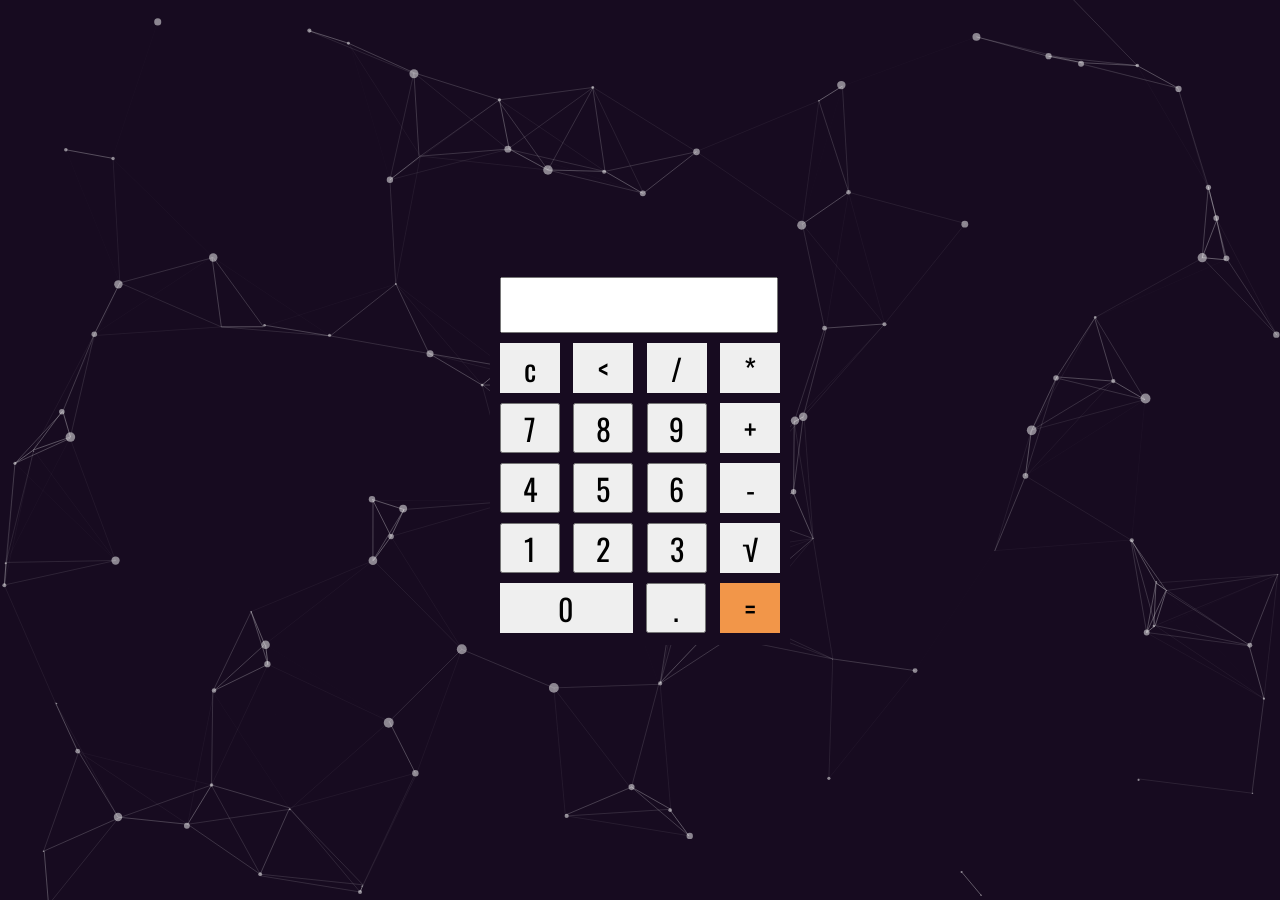
==== index.html @ 5e7b5302 "first commit" ====
<!DOCTYPE html>
<html lang="pt-br">
  <head>
  	<title>Calculadora</title>
    <meta http-equiv="content-type" content="text/html; charset=UTF-8" />
    <script src="https://code.jquery.com/jquery-3.5.1.min.js" integrity="sha256-9/aliU8dGd2tb6OSsuzixeV4y/faTqgFtohetphbbj0=" crossorigin="anonymous"></script>
    <link rel="stylesheet" type="text/css" href="style/main.css" />

    <link  href="https://fonts.googleapis.com/css2?family=Oswald:wght@200&display=block" rel="stylesheet">
    <link rel="stylesheet" media="screen" href="style/style.css">
  </head>
  <body>
  	<div class="preloader">
  		<div class="texto-load"><p>CALCULADORA</p><div class="nome">por William R. Raymundo</div>
  			<div class="spiner"></div>
  		</div>
  	</div>

  	<div class="body">
  		<div class="calculadora">
  			<table>
  				<tr>
  					<td>
  						<div class="history" id="history"></div>
  					</td>
  				</tr>
  				<tr>
  					<td>
  						<form name='form'>
  						<input name='visor'  class='visor' value="">
  					</form>
  					</td>
  				</tr>
  				<tr>
  					<td>
  						<input type='button' class='button_esp' id="resetar" value="c">
  						<input type='button' class='button_esp'	id="apagar"   value="<">
  						<input type='button' class='button_esp'	id="divi" value="/">
  						<input type='button' class='button_esp' id="multi"   value="*">
  						</td>
  					</tr>
  				<tr>
  					<td>
  						<input type='button' class='button' onclick='insert(7)' value="7">
  						<input type='button' class='button' onclick='insert(8)' value="8">
  						<input type='button' class='button' onclick='insert(9)' value="9">
  						<input type='button' class='button_esp' id="soma"  value="+">
  					</td>
  				</tr>
  				<tr>
  					<td>
  						<input type='button' class='button' onclick='insert(4)' value="4">
  						<input type='button' class='button' onclick='insert(5)' value="5">
  						<input type='button' class='button' onclick='insert(6)' value="6">
  						<input type='button' class='button_esp' id="subt"  value="-">
  					</td>
  				</tr>
  				<tr>
  					<td>
  						<input type='button' class='button' onclick='insert(1)' value="1">
  						<input type='button' class='button' onclick='insert(2)' value="2">
  						<input type='button' class='button' onclick='insert(3)' value="3">
  						<input type='button' class='button_esp' id="soma" value="√">
  					</td>
  				</tr>

  				<tr>
  					<td>
  						<input type='button' class='button_zero' onclick='insert(0)' value="0">
  						<input type='button' class='button' onclick='insert(".")' value=".">
  						<input type='button' class='button_igual' id="result" value="=">
  					</td>
  				</tr>
  			</table>
  		</div>
  		<!--<img src="https://picsum.photos/300/300/?random" /> -->
  	</div>

     <!-- particles.js container -->
<div id="particles-js"></div>

<!-- scripts -->
<script src="script/particles.min.js"></script>
<script src="script/app.js"></script>
<script src="script/js.js"></script>





    <script>
        $(window).on("load",function(){
          $(".preloader").delay(500).fadeOut("slow");
        });
    </script> 
  </body>
</html>
---- style/main.css ----
body { overflow-x: hidden; 
overflow-y: hidden}

.body{
    position: absolute;
    display: flex;
    align-items: center;
justify-content: center;
    height: 100%;
width: 100%;
}
.preloader{
    z-index: 999;
    position: absolute;
background-color: #170b20;
display: flex;
align-items: center;
justify-content: center;
height: 100%;
width: 100%;
color:#e4e4e4;
}


.texto-load{
    display: inline-block;
  
    text-align: center;
    font-family: 'Oswald', sans-serif;



}
.texto-load p{
    height: 90PX;
    font-size: 90px;

}
.nome{
    height: 30PX;
   padding: 20px;
    font-size: 20px;

}
.spiner{

    margin: 0 auto;
    height: 60px;
    width: 60px;
    border: 8px solid #e4e4e4;
    border-left-color: #8959ae;
    border-radius: 50%;
    animation: spin 0.9s linear infinite;
}

@keyframes spin{
    to {transform: rotate(360deg);}
}
 /*Calculadora*/

.body .calculadora{
    width: 300px;
    height: 390px;
    background-color:#170b20; 
  
    display: flex;
    align-items: center;
justify-content: center;

}
.button{
    font-family: 'Oswald', sans-serif;
    margin:5px;
    width: 60px;
    height: 50px;
    font-size: 30px;
}

.button:hover{
    background-color:#8959ae;
    border: none;

}
.button_igual{
     font-family: 'Oswald', sans-serif;
    margin:5px;
    width: 60px;
    height: 50px;
    font-size: 30px;
    background-color:#f29649;
    border: none;
}
.button_igual:hover{
    background-color:#f24955;
    border: none;
}

.button_esp{
     font-family: 'Oswald', sans-serif;
    margin:5px;
    width: 60px;
    height: 50px;
    font-size: 30px;
    border: none;
}
.button_esp:hover{
    background-color:#f24955;
    border: none;
}

.button_zero{
    font-family: 'Oswald', sans-serif;
    margin:5px;
    width: 133px;
    height: 50px;
    font-size: 30px;
    border: none;
}

.button_zero:hover{
    background-color:#8959ae;
    border: none;
}

.visor{
    font-family: 'Oswald', sans-serif;
    margin:5px;
    width: 270px;
    height: 50px;
    font-size: 30px;
}
.history{
    width: 270px;
    height: 10px;
    font-size: 10px;
    font-family: 'Oswald', sans-serif;
    color:#e4e4e4;
}
---- style/style.css ----
/* =============================================================================
   HTML5 CSS Reset Minified - Eric Meyer
   ========================================================================== */

html,body,div,span,object,iframe,h1,h2,h3,h4,h5,h6,p,blockquote,pre,abbr,address,cite,code,del,dfn,em,img,ins,kbd,q,samp,small,strong,sub,sup,var,b,i,dl,dt,dd,ol,ul,li,fieldset,form,label,legend,table,caption,tbody,tfoot,thead,tr,th,td,article,aside,canvas,details,figcaption,figure,footer,header,hgroup,menu,nav,section,summary,time,mark,audio,video{margin:0;padding:0;border:0;outline:0;font-size:100%;vertical-align:baseline;background:transparent}
body{line-height:1}
article,aside,details,figcaption,figure,footer,header,hgroup,menu,nav,section{display:block}
nav ul{list-style:none}
blockquote,q{quotes:none}
blockquote:before,blockquote:after,q:before,q:after{content:none}
a{margin:0;padding:0;font-size:100%;vertical-align:baseline;background:transparent;text-decoration:none}
mark{background-color:#ff9;color:#000;font-style:italic;font-weight:bold}
del{text-decoration:line-through}
abbr[title],dfn[title]{border-bottom:1px dotted;cursor:help}
table{border-collapse:collapse;border-spacing:0}
hr{display:block;height:1px;border:0;border-top:1px solid #ccc;margin:1em 0;padding:0}
input,select{vertical-align:middle}
li{list-style:none}


/* =============================================================================
   My CSS
   ========================================================================== */

/* ---- base ---- */

html,body{ 
	width:100%;
	height:100%;
	background:#111;
}

html{
  -webkit-tap-highlight-color: rgba(0, 0, 0, 0);
}

body{
  font:normal 75% Arial, Helvetica, sans-serif;
}

canvas{
  display:block;
  vertical-align:bottom;
}

#particles-js{
  width: 100%;
  height: 100%;
  background-color: #170b20;
  background-image: url('');
  background-size: cover;
  background-position: 50% 50%;
  background-repeat: no-repeat;
}
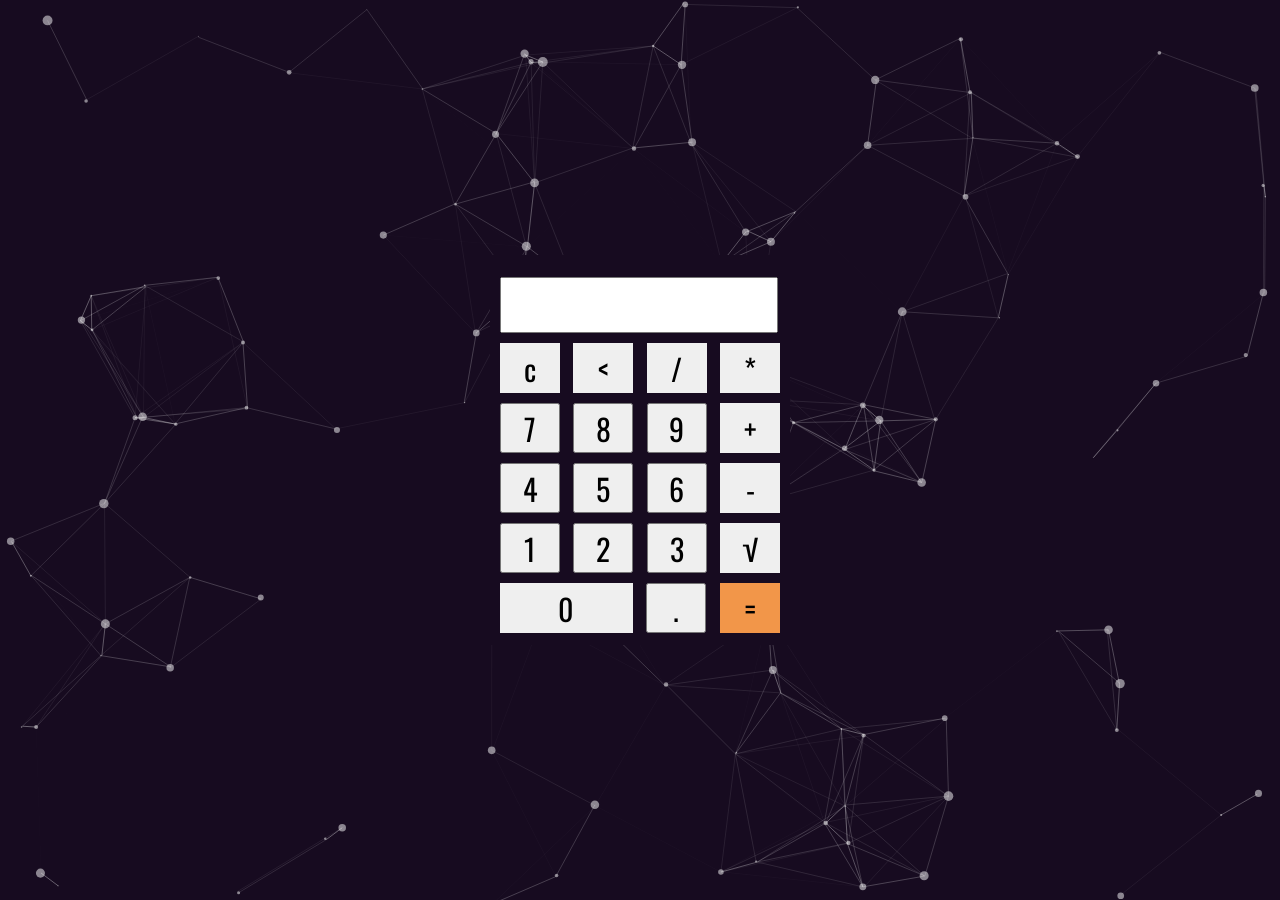
==== commit cb926d27: "Primeiro envio" ====
--- a/index.html
+++ b/index.html
@@ -27,7 +27,7 @@
   				<tr>
   					<td>
   						<form name='form'>
-  						<input name='visor'  class='visor' value="">
+  						<input name='visor' id="verificar" class='visor' value="">
   					</form>
   					</td>
   				</tr>
@@ -60,7 +60,7 @@
   						<input type='button' class='button' onclick='insert(1)' value="1">
   						<input type='button' class='button' onclick='insert(2)' value="2">
   						<input type='button' class='button' onclick='insert(3)' value="3">
-  						<input type='button' class='button_esp' id="soma" value="√">
+  						<input type='button' class='button_esp' id="raiz" value="√">
   					</td>
   				</tr>
 
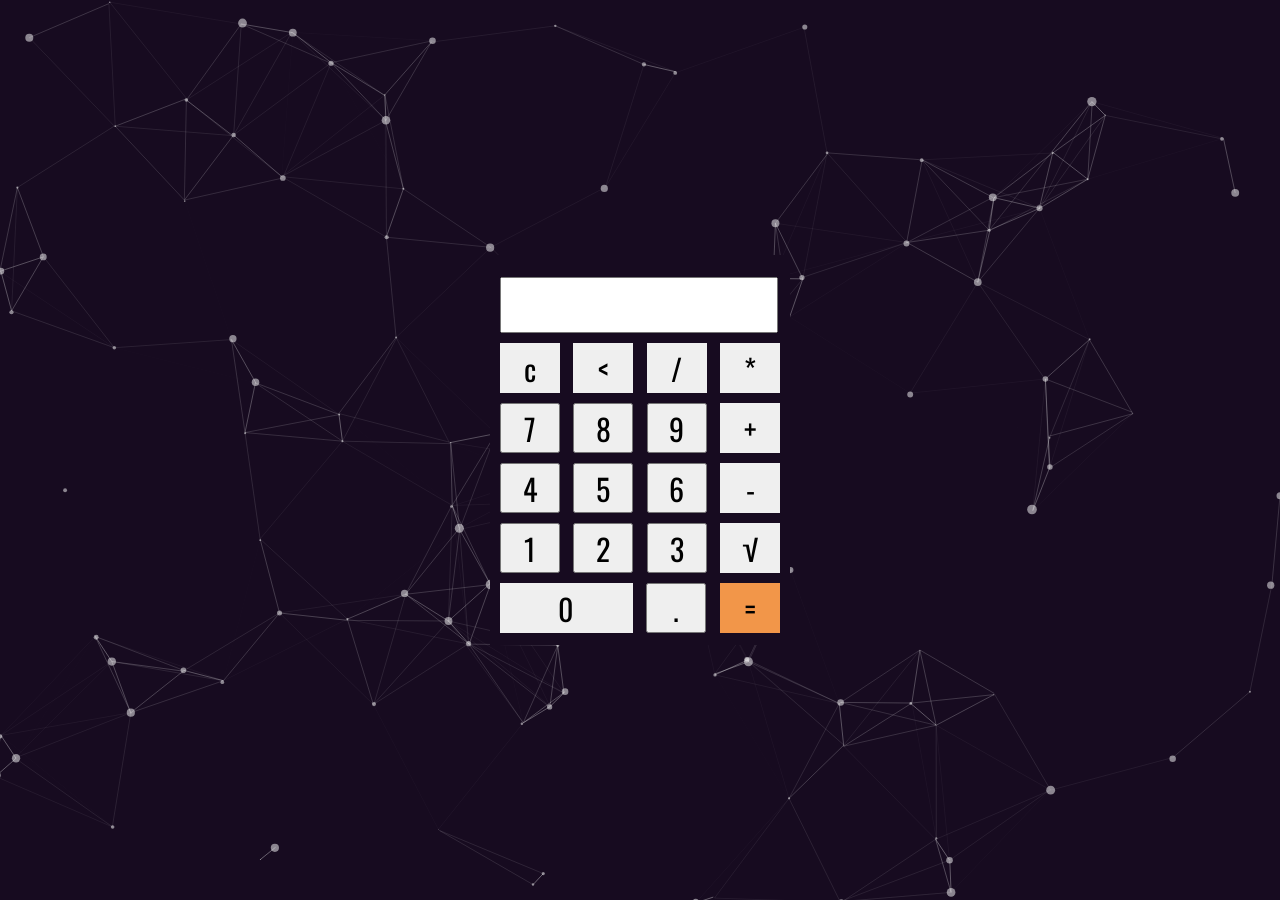
==== commit a89e7b17: "Fix: Ajuste na estrutura do HTML" ====
--- a/index.html
+++ b/index.html
@@ -1,97 +1,91 @@
 <!DOCTYPE html>
 <html lang="pt-br">
-  <head>
-  	<title>Calculadora</title>
-    <meta http-equiv="content-type" content="text/html; charset=UTF-8" />
-    <script src="https://code.jquery.com/jquery-3.5.1.min.js" integrity="sha256-9/aliU8dGd2tb6OSsuzixeV4y/faTqgFtohetphbbj0=" crossorigin="anonymous"></script>
-    <link rel="stylesheet" type="text/css" href="style/main.css" />
+<head>
+  <meta charset="UTF-8">
+  <meta http-equiv="X-UA-Compatible" content="IE=edge">
+  <meta name="viewport" content="width=device-width, initial-scale=1.0">
+  <title>Calculadora</title>
+  <link rel="stylesheet" href="https://fonts.googleapis.com/css2?family=Oswald:wght@200&display=block">
+  <link rel="stylesheet" href="style/main.css">
+  <link rel="stylesheet" href="style/style.css">
+</head>
+<body>
+  <div class="preloader">
+    <div class="texto-load">
+      <p>CALCULADORA</p>
+      <div class="nome">por William R. Raymundo</div>
+      <div class="spiner"></div>
+    </div>
+  </div>
 
-    <link  href="https://fonts.googleapis.com/css2?family=Oswald:wght@200&display=block" rel="stylesheet">
-    <link rel="stylesheet" media="screen" href="style/style.css">
-  </head>
-  <body>
-  	<div class="preloader">
-  		<div class="texto-load"><p>CALCULADORA</p><div class="nome">por William R. Raymundo</div>
-  			<div class="spiner"></div>
-  		</div>
-  	</div>
+  <div class="body">
+    <div class="calculadora">
+      <table>
+        <tr>
+          <td>
+            <div class="history" id="history"></div>
+          </td>
+        </tr>
+        <tr>
+          <td>
+            <form name="form">
+              <input name="visor" id="verificar" class="visor" value="">
+            </form>
+          </td>
+        </tr>
+        <tr>
+          <td>
+            <input type="button" class="button_esp" id="resetar" value="c">
+            <input type="button" class="button_esp" id="apagar" value="<">
+            <input type="button" class="button_esp" id="divi" value="/">
+            <input type="button" class="button_esp" id="multi" value="*">
+          </td>
+        </tr>
+        <tr>
+          <td>
+            <input type="button" class="button" onclick="insert(7)" value="7">
+            <input type="button" class="button" onclick="insert(8)" value="8">
+            <input type="button" class="button" onclick="insert(9)" value="9">
+            <input type="button" class="button_esp" id="soma" value="+">
+          </td>
+        </tr>
+        <tr>
+          <td>
+            <input type="button" class="button" onclick="insert(4)" value="4">
+            <input type="button" class="button" onclick="insert(5)" value="5">
+            <input type="button" class="button" onclick="insert(6)" value="6">
+            <input type="button" class="button_esp" id="subt" value="-">
+          </td>
+        </tr>
+        <tr>
+          <td>
+            <input type="button" class="button" onclick="insert(1)" value="1">
+            <input type="button" class="button" onclick="insert(2)" value="2">
+            <input type="button" class="button" onclick="insert(3)" value="3">
+            <input type="button" class="button_esp" id="raiz" value="√">
+          </td>
+        </tr>
+        <tr>
+          <td>
+            <input type="button" class="button_zero" onclick="insert(0)" value="0">
+            <input type="button" class="button" onclick="insert('.')" value=".">
+            <input type="button" class="button_igual" id="result" value="=">
+          </td>
+        </tr>
+      </table>
+    </div>
+  </div>
 
-  	<div class="body">
-  		<div class="calculadora">
-  			<table>
-  				<tr>
-  					<td>
-  						<div class="history" id="history"></div>
-  					</td>
-  				</tr>
-  				<tr>
-  					<td>
-  						<form name='form'>
-  						<input name='visor' id="verificar" class='visor' value="">
-  					</form>
-  					</td>
-  				</tr>
-  				<tr>
-  					<td>
-  						<input type='button' class='button_esp' id="resetar" value="c">
-  						<input type='button' class='button_esp'	id="apagar"   value="<">
-  						<input type='button' class='button_esp'	id="divi" value="/">
-  						<input type='button' class='button_esp' id="multi"   value="*">
-  						</td>
-  					</tr>
-  				<tr>
-  					<td>
-  						<input type='button' class='button' onclick='insert(7)' value="7">
-  						<input type='button' class='button' onclick='insert(8)' value="8">
-  						<input type='button' class='button' onclick='insert(9)' value="9">
-  						<input type='button' class='button_esp' id="soma"  value="+">
-  					</td>
-  				</tr>
-  				<tr>
-  					<td>
-  						<input type='button' class='button' onclick='insert(4)' value="4">
-  						<input type='button' class='button' onclick='insert(5)' value="5">
-  						<input type='button' class='button' onclick='insert(6)' value="6">
-  						<input type='button' class='button_esp' id="subt"  value="-">
-  					</td>
-  				</tr>
-  				<tr>
-  					<td>
-  						<input type='button' class='button' onclick='insert(1)' value="1">
-  						<input type='button' class='button' onclick='insert(2)' value="2">
-  						<input type='button' class='button' onclick='insert(3)' value="3">
-  						<input type='button' class='button_esp' id="raiz" value="√">
-  					</td>
-  				</tr>
+  <div id="particles-js"></div>
 
-  				<tr>
-  					<td>
-  						<input type='button' class='button_zero' onclick='insert(0)' value="0">
-  						<input type='button' class='button' onclick='insert(".")' value=".">
-  						<input type='button' class='button_igual' id="result" value="=">
-  					</td>
-  				</tr>
-  			</table>
-  		</div>
-  		<!--<img src="https://picsum.photos/300/300/?random" /> -->
-  	</div>
-
-     <!-- particles.js container -->
-<div id="particles-js"></div>
-
-<!-- scripts -->
-<script src="script/particles.min.js"></script>
-<script src="script/app.js"></script>
-<script src="script/js.js"></script>
-
-
-
-
-
-    <script>
-        $(window).on("load",function(){
-          $(".preloader").delay(500).fadeOut("slow");
-        });
-    </script> 
-  </body>
-</html>+  <script src="https://code.jquery.com/jquery-3.5.1.min.js" integrity="sha256-9/aliU8dGd2tb6OSsuzixeV4y/faTqgFtohetphbbj0=" crossorigin="anonymous"></script>
+  <script src="script/particles.min.js"></script>
+  <script src="script/app.js"></script>
+  <script src="script/js.js"></script>
+  <script>
+    $(window).on("load", function() {
+      $(".preloader").delay(500).fadeOut("slow");
+    });
+  </script>
+</body>
+</html>
